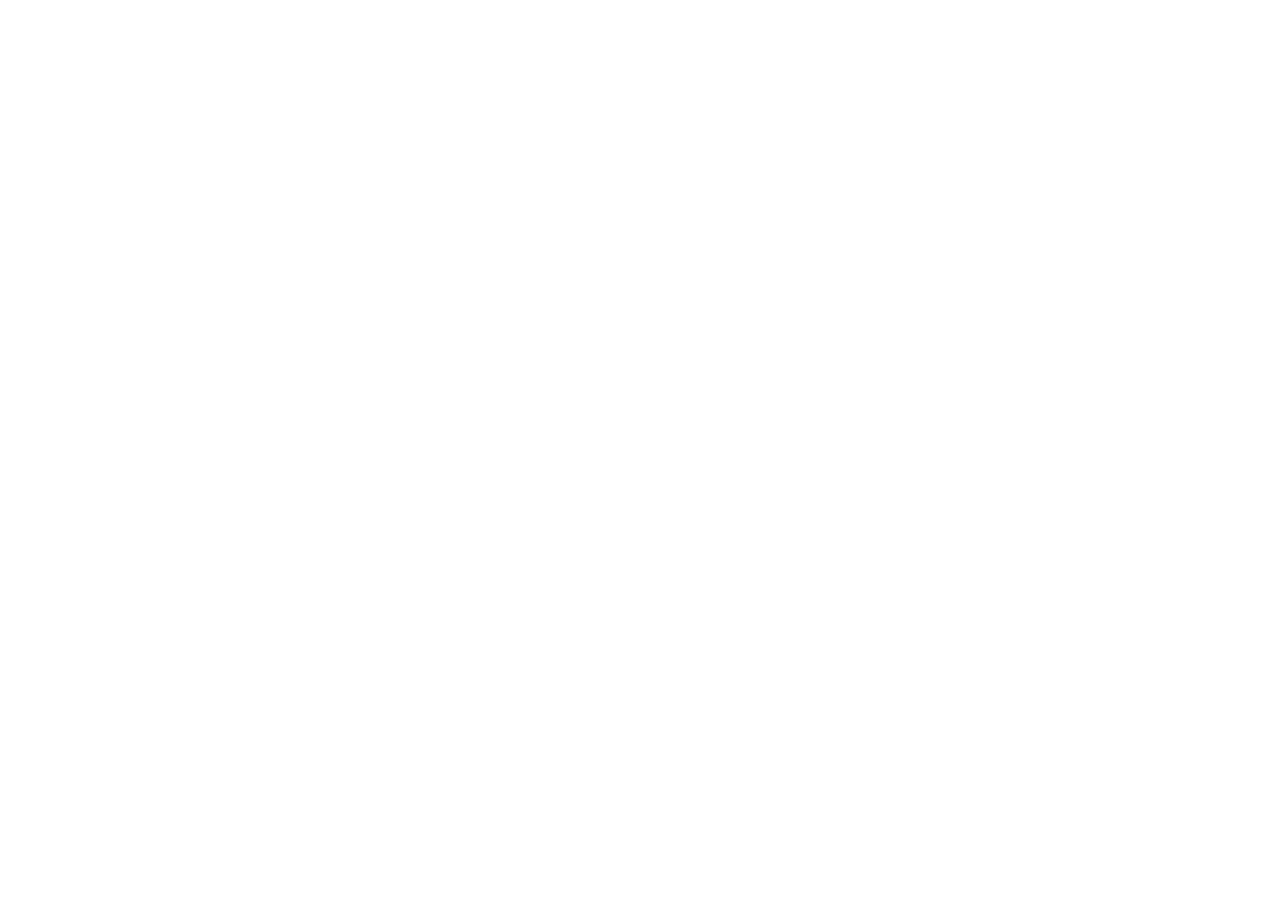
==== SnakeGame/Side Project/01. cardSuffule/index.html @ a9180e3d "18.4.2023 modified" ====
<!DOCTYPE html>
<html lang="en">
<head>
    <meta charset="UTF-8">
    <meta http-equiv="X-UA-Compatible" content="IE=edge">
    <meta name="viewport" content="width=device-width, initial-scale=1.0">
    <title>Card Suffule</title>
</head>
<body>
    

    <script src="./main.js"></script>
</body>
</html>
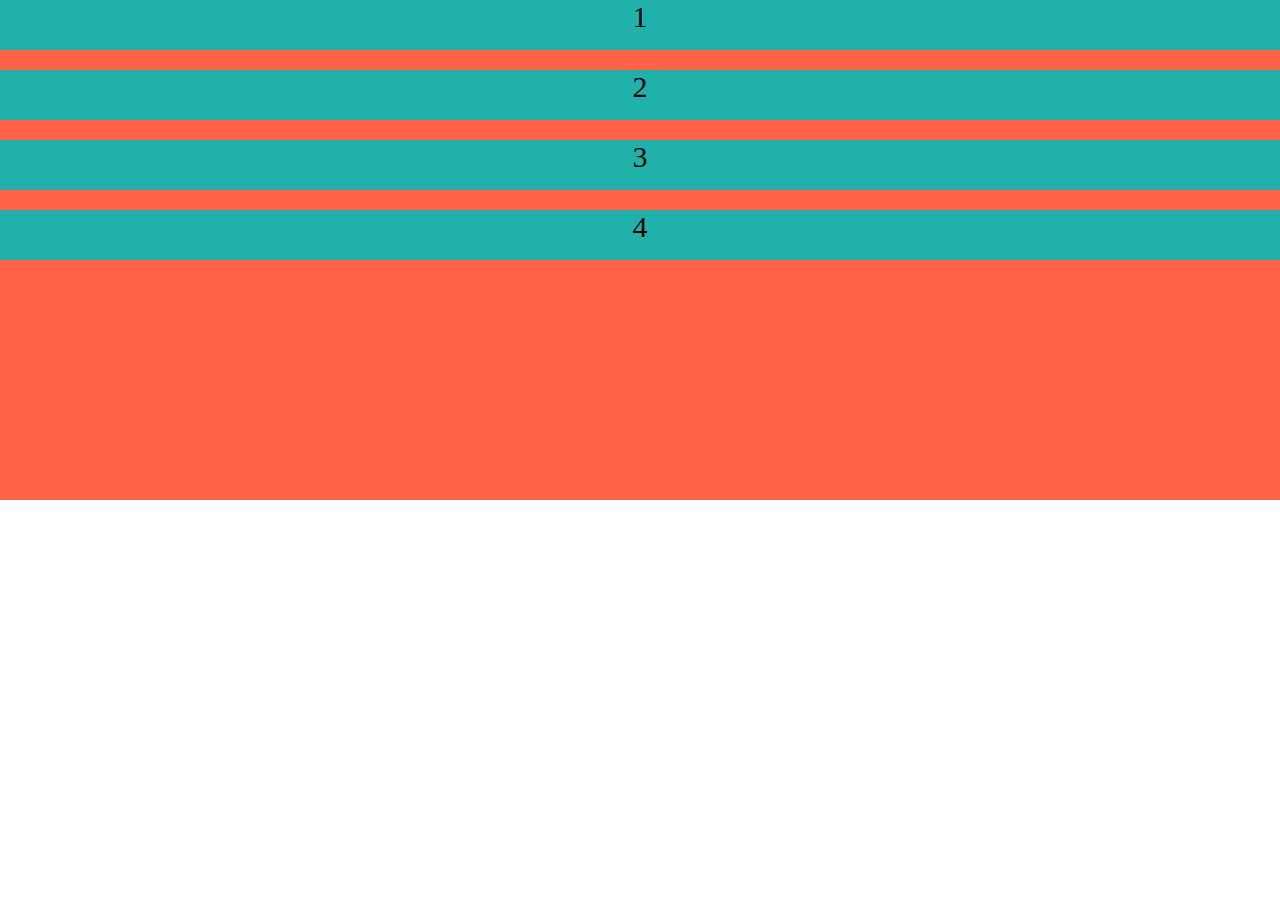
==== commit 359e2ceb: "new Files" ====
--- a/SnakeGame/Side Project/01. cardSuffule/index.html
+++ b/SnakeGame/Side Project/01. cardSuffule/index.html
@@ -5,9 +5,32 @@
     <meta http-equiv="X-UA-Compatible" content="IE=edge">
     <meta name="viewport" content="width=device-width, initial-scale=1.0">
     <title>Card Suffule</title>
+    <style>
+        body{
+            margin: 0;
+            padding: 0;
+        }
+
+        .container {
+            width: 100vw;
+            height: 500px;
+            background-color: tomato;
+        }
+
+        .ele {
+            width: 100%;
+            height: 50px;
+            margin-bottom: 20px;
+
+            background-color: lightseagreen;
+            font-size: 30px;
+            text-align: center;
+        }
+    </style>
 </head>
 <body>
     
+    <div class="container"></div>
 
     <script src="./main.js"></script>
 </body>
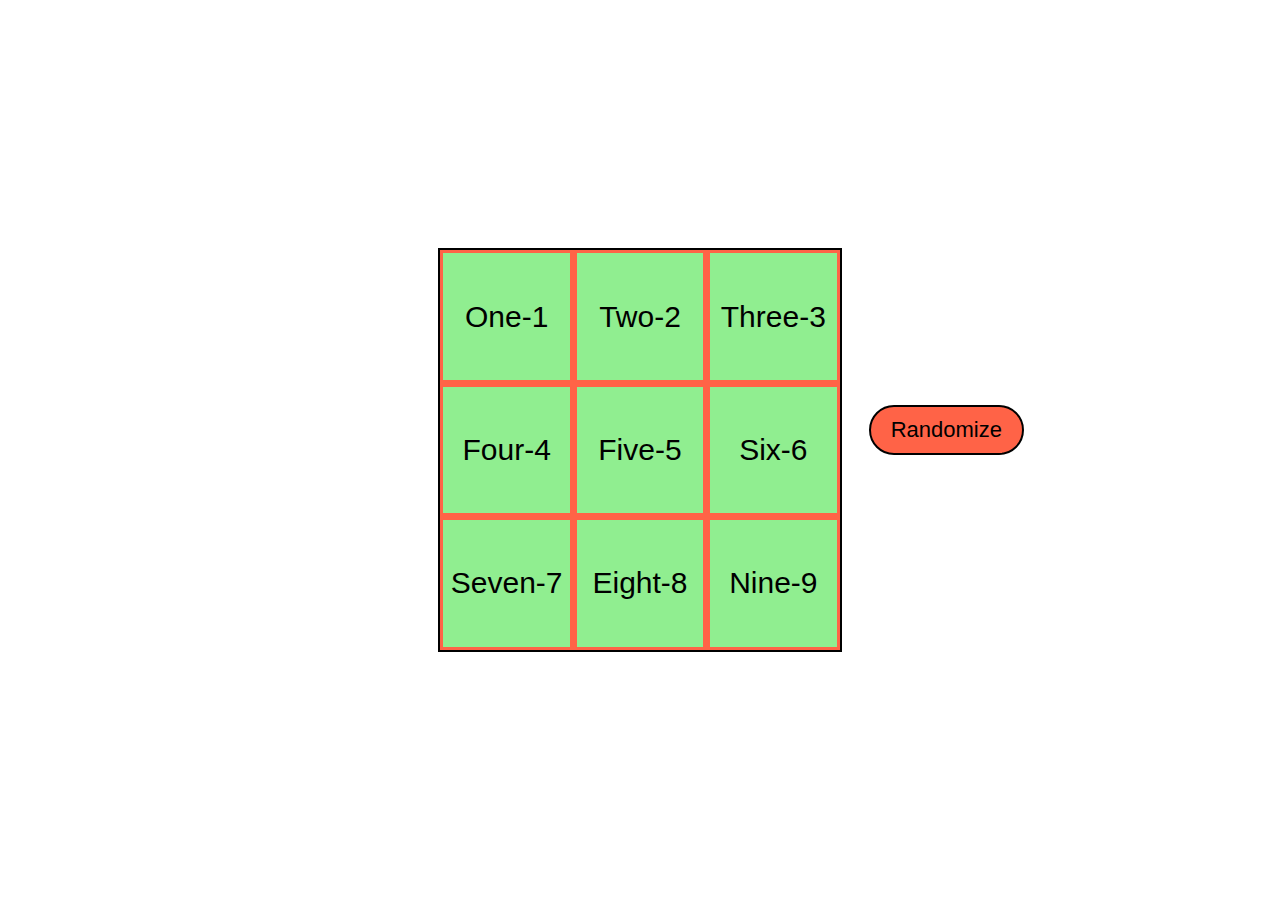
==== commit 11919388: "added for learn js" ====
--- a/SnakeGame/Side Project/01. cardSuffule/index.html
+++ b/SnakeGame/Side Project/01. cardSuffule/index.html
@@ -12,19 +12,50 @@
         }
 
         .container {
-            width: 100vw;
-            height: 500px;
+            width: 400px;
+            height: 400px;
+
             background-color: tomato;
+            border: 2px solid black;
+
+            position: absolute;
+            top: 50%;
+            left: 50%;
+            transform: translate(-50%, -50%);
+
+            display: grid;
+            grid-template-columns: repeat(3, 1fr);
+            grid-template-rows: repeat(3, 1fr);
+
+            align-items: center;
+            justify-items: center;
         }
 
         .ele {
-            width: 100%;
-            height: 50px;
-            margin-bottom: 20px;
+            width: 95%;
+            height: 95%;
 
-            background-color: lightseagreen;
+            background-color: lightgreen;
+
             font-size: 30px;
-            text-align: center;
+            font-family: sans-serif;
+            display: flex;
+            justify-content: center;
+            align-items: center;
+        }
+
+        .btn {
+            padding: 10px 20px;
+            font-size: 22px;
+            background-color: tomato;
+            border: 2px solid black;
+            border-radius: 30px;
+
+            cursor: pointer;
+
+            position: absolute;
+            top: 45%;
+            right: 20%;
         }
     </style>
 </head>
@@ -32,6 +63,8 @@
     
     <div class="container"></div>
 
+    <button class="btn">Randomize</button>
+
     <script src="./main.js"></script>
 </body>
 </html>